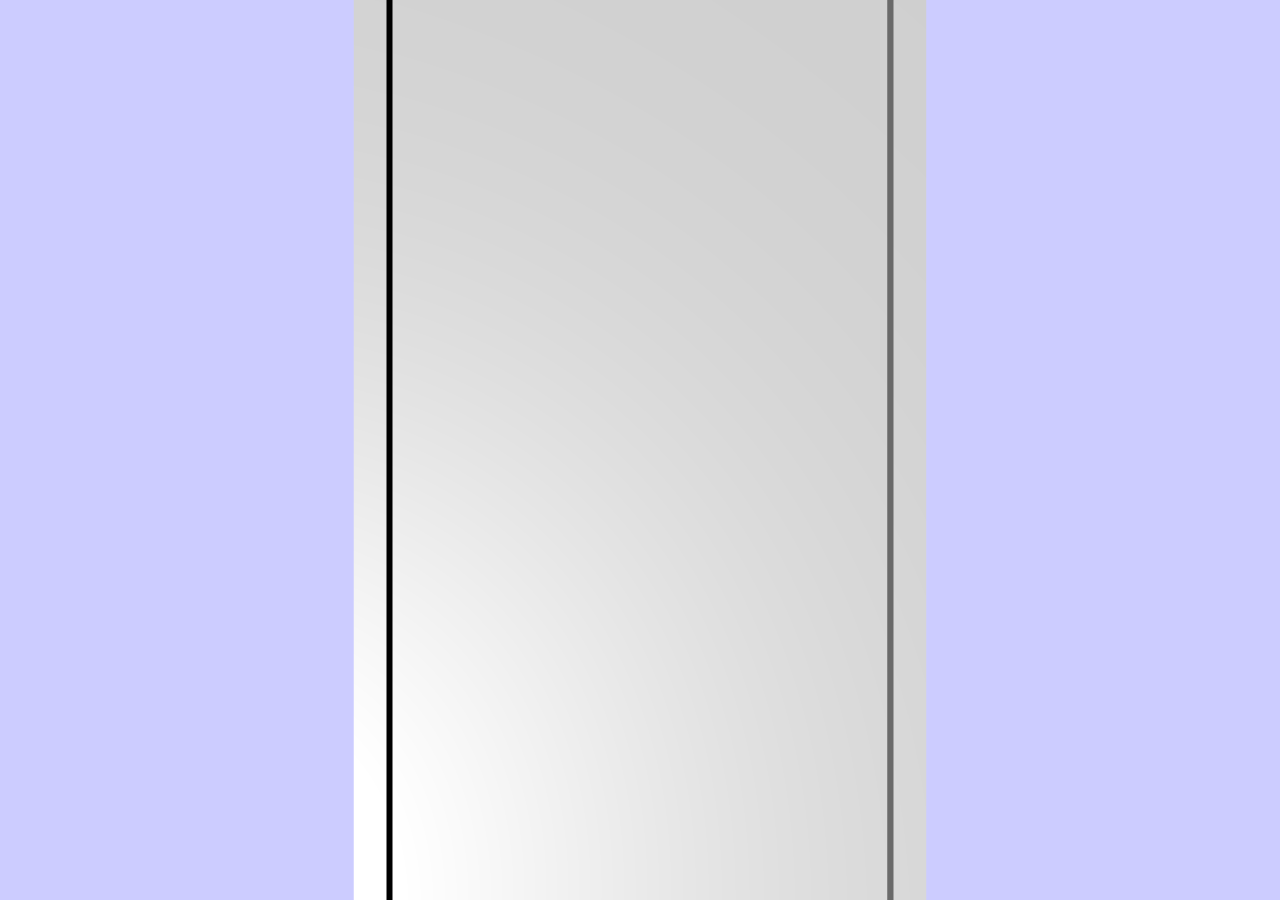
==== testobject.html @ 7dd8d292 "commits" ====
<!doctype html>
<html lang="en">
<head>
    <title>Treehouse Logo in three.js</title>
    <meta charset="utf-8">
</head>
<body style="margin: 0;">

<script src="js/three.js"></script>
<script src="js/OrbitControls.js"></script>
<script src="js/loaders/OBJLoader.js"></script>
<script src="js/Ball.js"></script>
<script src="js/Scene.js"></script>

<script>

    // Set up the scene, camera, and renderer as global variables.
    var scene, camera, renderer;

    init();
    animate();

    // Sets up the scene.
    function init() {

        // Create the scene and set the scene size.
        scene = new THREE.Scene();
        var WIDTH = window.innerWidth;
        var HEIGHT = window.innerHeight;

        // Create a renderer and add it to the DOM.
        renderer = new THREE.WebGLRenderer({antialias:true});
        renderer.setClearColor(0xCCCCFF, 1);
        renderer.setSize(WIDTH, HEIGHT);
        document.body.appendChild(renderer.domElement);

        // Create a camera, zoom it out from the model a bit, and add it to the scene.
        camera = new THREE.PerspectiveCamera(45, WIDTH / HEIGHT, 0.1, 20000);
        camera.position.set(0,6,0);
        scene.add(camera);

        // Create an event listener that resizes the renderer with the browser window.
        window.addEventListener('resize', function() {
            var WIDTH = window.innerWidth,
                HEIGHT = window.innerHeight;
            renderer.setSize(WIDTH, HEIGHT);
            camera.aspect = WIDTH / HEIGHT;
            camera.updateProjectionMatrix();
        });


        // Create a light, set its position, and add it to the scene.
        var light = new THREE.PointLight(0xffffff);
        light.position.set(-100,200,100);
        scene.add(light);

        // Load in the mesh and add it to the scene.
        /*var lakenTexture = new THREE.ImageUtils.loadTexture("textures/laken.png");
        var lakenMaterial = new THREE.MeshLambertMaterial({
            map: lakenTexture,
            side: THREE.DoubleSide
        });

        var lakenGeometry = new THREE.BoxGeometry(10.0, 0.01, 25.0);

        var lakenMesh = new THREE.Mesh(lakenGeometry, lakenMaterial);

        scene.add(lakenMesh); */

        // Add OrbitControls so that we can pan around with the mouse.
        controls = new THREE.OrbitControls(camera, renderer.domElement);


        //keu
        var shinyWhiteMaterial = new THREE.MeshPhongMaterial({color: 0xFFFFFF});
        var keuGeometry = new THREE.CylinderGeometry(0.1, 0.2, 8, 32, 32 );
        var keuMesh = new THREE.Mesh(keuGeometry, shinyWhiteMaterial);

        keuMesh.visible = false;

        scene.add(keuMesh);

        var loader = new THREE.OBJLoader();

        // load a resource
        loader.load(
            // resource URL
            'obj/pooltable.obj',
            // Function when resource is loaded
            function ( object ) {

                scene.add( object );
            }
        );

        this.balls = [
            new Ball(0, -13.5 / 2),

            new Ball(0, 4 + 2.75, 0.3075),

            new Ball(-0.32, 4.6 + 2.75, 0.3075),
            new Ball(0.32, 4.6 + 2.75, 0.3075),

            new Ball(0, 5.2 + 2.75, 0.3075),
            new Ball(0.64, 5.2 + 2.75, 0.3075),
            new Ball(-0.64, 5.2 + 2.75, 0.3075),

            new Ball(0.32, 5.8 + 2.75, 0.3075),
            new Ball(-0.32, 5.8 + 2.75, 0.3075),
            new Ball(0.96, 5.8 + 2.75, 0.3075),
            new Ball(-0.96, 5.8 + 2.75, 0.3075),

            new Ball(0, 6.4 + 2.75, 0.3075),
            new Ball(0.64, 6.4 + 2.75, 0.3075),
            new Ball(-0.64, 6.4 + 2.75, 0.3075),
            new Ball(1.28, 6.4 + 2.75, 0.3075),
            new Ball(-1.28, 6.4 + 2.75, 0.3075)
        ];
        scene.add(this.balls);





    }



    // Renders the scene and updates the render as needed.
    function animate() {

        // Read more about requestAnimationFrame at http://www.paulirish.com/2011/requestanimationframe-for-smart-animating/
        requestAnimationFrame(animate);

        // Render the scene.
        renderer.render(scene, camera);
        controls.update();

    }

</script>

</body>
</html>
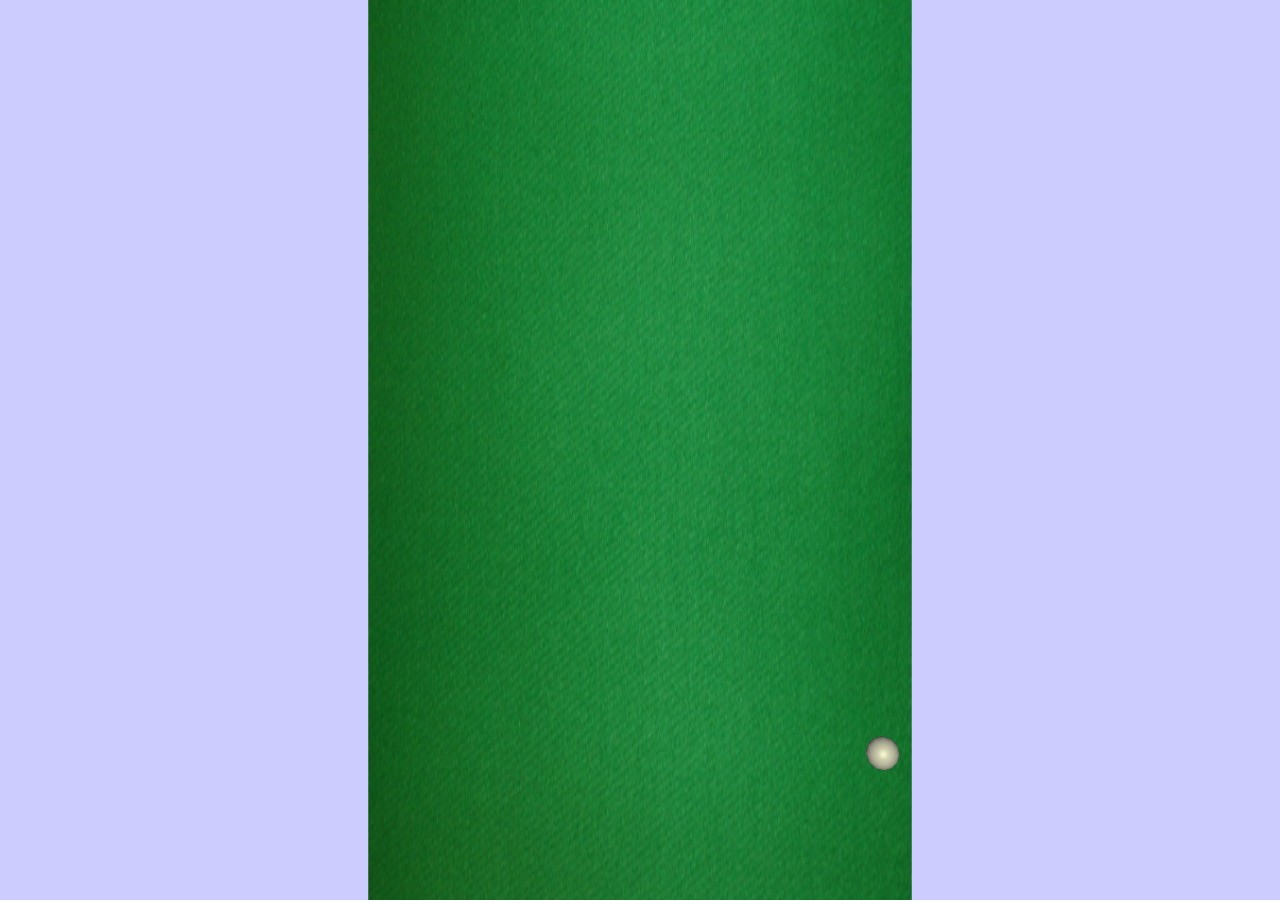
==== commit f53a5f8e: "Basic ball movement and some Ball.js cleanup" ====
--- a/testobject.html
+++ b/testobject.html
@@ -10,7 +10,6 @@
 <script src="js/OrbitControls.js"></script>
 <script src="js/loaders/OBJLoader.js"></script>
 <script src="js/Ball.js"></script>
-<script src="js/Scene.js"></script>
 
 <script>
 
@@ -48,80 +47,37 @@
             camera.updateProjectionMatrix();
         });
 
+        // Create a light, set its position, and add it to the scene.
+        var pLight = new THREE.PointLight(0x909070);
+        pLight.position.set(0,10,0);
 
-        // Create a light, set its position, and add it to the scene.
-        var light = new THREE.PointLight(0xffffff);
-        light.position.set(-100,200,100);
-        scene.add(light);
+        var aLight = new THREE.AmbientLight(0x404040);
+        aLight.position.set(0,0,0);
+        scene.add(pLight, aLight);
 
         // Load in the mesh and add it to the scene.
-        /*var lakenTexture = new THREE.ImageUtils.loadTexture("textures/laken.png");
+        var lakenTexture = new THREE.ImageUtils.loadTexture("textures/laken.png");
         var lakenMaterial = new THREE.MeshLambertMaterial({
             map: lakenTexture,
             side: THREE.DoubleSide
         });
 
-        var lakenGeometry = new THREE.BoxGeometry(10.0, 0.01, 25.0);
+        var lakenGeometry = new THREE.BoxGeometry(3, 0.01, 6);
 
         var lakenMesh = new THREE.Mesh(lakenGeometry, lakenMaterial);
 
-        scene.add(lakenMesh); */
+        scene.add(lakenMesh);
 
         // Add OrbitControls so that we can pan around with the mouse.
         controls = new THREE.OrbitControls(camera, renderer.domElement);
 
-
-        //keu
-        var shinyWhiteMaterial = new THREE.MeshPhongMaterial({color: 0xFFFFFF});
-        var keuGeometry = new THREE.CylinderGeometry(0.1, 0.2, 8, 32, 32 );
-        var keuMesh = new THREE.Mesh(keuGeometry, shinyWhiteMaterial);
-
-        keuMesh.visible = false;
-
-        scene.add(keuMesh);
-
         var loader = new THREE.OBJLoader();
 
-        // load a resource
-        loader.load(
-            // resource URL
-            'obj/pooltable.obj',
-            // Function when resource is loaded
-            function ( object ) {
+        this.balls = [new Ball(0, 0)];
+        scene.add(this);
 
-                scene.add( object );
-            }
-        );
-
-        this.balls = [
-            new Ball(0, -13.5 / 2),
-
-            new Ball(0, 4 + 2.75, 0.3075),
-
-            new Ball(-0.32, 4.6 + 2.75, 0.3075),
-            new Ball(0.32, 4.6 + 2.75, 0.3075),
-
-            new Ball(0, 5.2 + 2.75, 0.3075),
-            new Ball(0.64, 5.2 + 2.75, 0.3075),
-            new Ball(-0.64, 5.2 + 2.75, 0.3075),
-
-            new Ball(0.32, 5.8 + 2.75, 0.3075),
-            new Ball(-0.32, 5.8 + 2.75, 0.3075),
-            new Ball(0.96, 5.8 + 2.75, 0.3075),
-            new Ball(-0.96, 5.8 + 2.75, 0.3075),
-
-            new Ball(0, 6.4 + 2.75, 0.3075),
-            new Ball(0.64, 6.4 + 2.75, 0.3075),
-            new Ball(-0.64, 6.4 + 2.75, 0.3075),
-            new Ball(1.28, 6.4 + 2.75, 0.3075),
-            new Ball(-1.28, 6.4 + 2.75, 0.3075)
-        ];
-        scene.add(this.balls);
-
-
-
-
-
+        this.test = 1.0;
+        this.test2 = 1.0;
     }
 
 
@@ -131,6 +87,21 @@
 
         // Read more about requestAnimationFrame at http://www.paulirish.com/2011/requestanimationframe-for-smart-animating/
         requestAnimationFrame(animate);
+
+        if (balls[0].position.z >= 2.8)
+            test = -1.0;
+
+        if (balls[0].position.z <= -2.8)
+            test = 1.0;
+
+        if (balls[0].position.x >= 1.4)
+            test2 = -1.0;
+
+        if (balls[0].position.x <= -1.4)
+            test2 = 1.0;
+
+        balls[0].position.z += 0.05 * test;
+        balls[0].position.x += 0.04 * test2;
 
         // Render the scene.
         renderer.render(scene, camera);
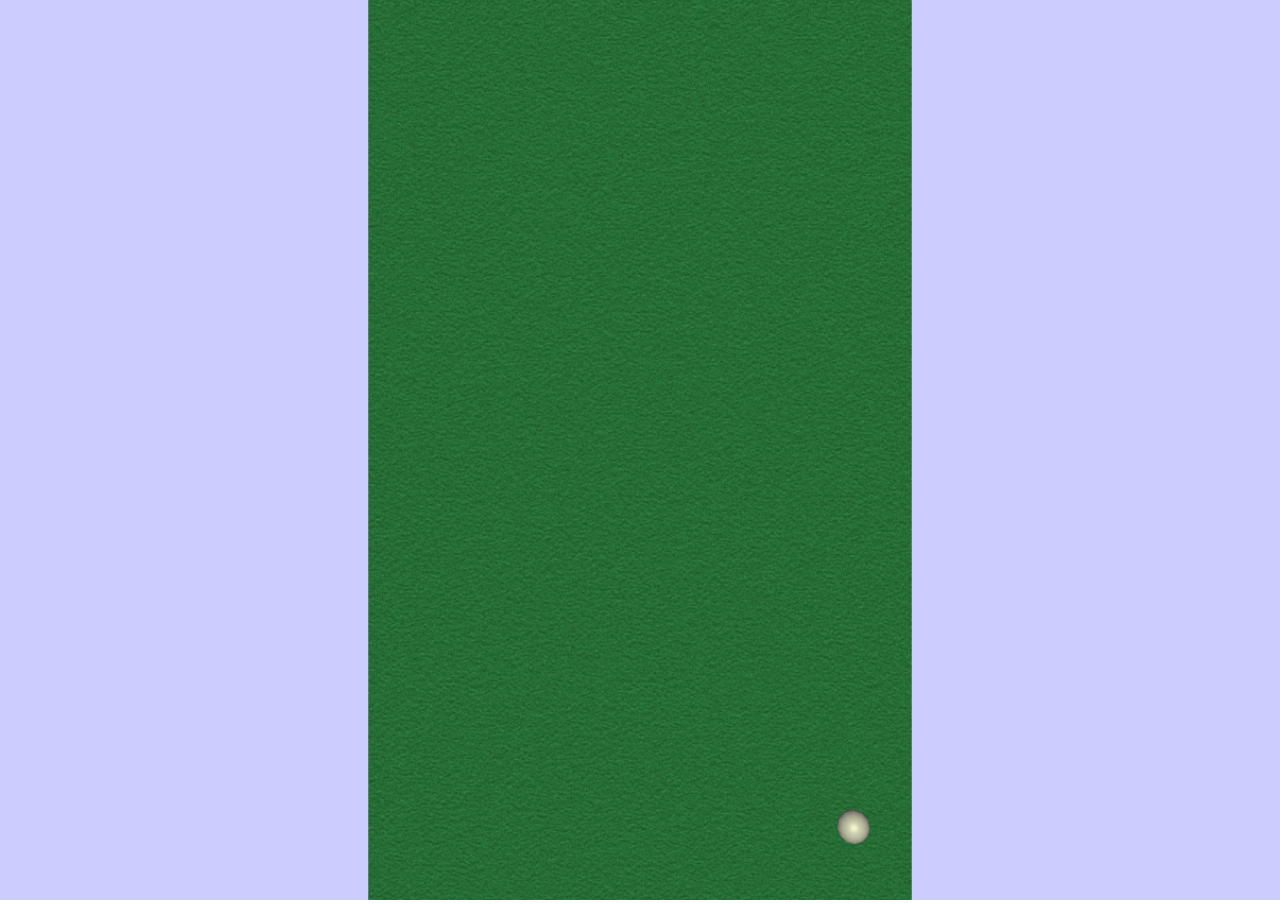
==== commit e1872598: "new cloth texture" ====
--- a/testobject.html
+++ b/testobject.html
@@ -1,16 +1,17 @@
 <!doctype html>
 <html lang="en">
 <head>
-    <title>Treehouse Logo in three.js</title>
+    <title>Pooltafel</title>
     <meta charset="utf-8">
+
+    <style>html, body {margin: 0; height: 100%; overflow: hidden}</style>
+    
+    <script src="js/three.js"></script>
+    <script src="js/OrbitControls.js"></script>
+    <script src="js/loaders/OBJLoader.js"></script>
+    <script src="js/Ball.js"></script>
 </head>
-<body style="margin: 0;">
-
-<script src="js/three.js"></script>
-<script src="js/OrbitControls.js"></script>
-<script src="js/loaders/OBJLoader.js"></script>
-<script src="js/Ball.js"></script>
-
+<body>
 <script>
 
     // Set up the scene, camera, and renderer as global variables.
@@ -57,10 +58,7 @@
 
         // Load in the mesh and add it to the scene.
         var lakenTexture = new THREE.ImageUtils.loadTexture("textures/laken.png");
-        var lakenMaterial = new THREE.MeshLambertMaterial({
-            map: lakenTexture,
-            side: THREE.DoubleSide
-        });
+        var lakenMaterial = new THREE.MeshLambertMaterial( {map: lakenTexture} );
 
         var lakenGeometry = new THREE.BoxGeometry(3, 0.01, 6);
 
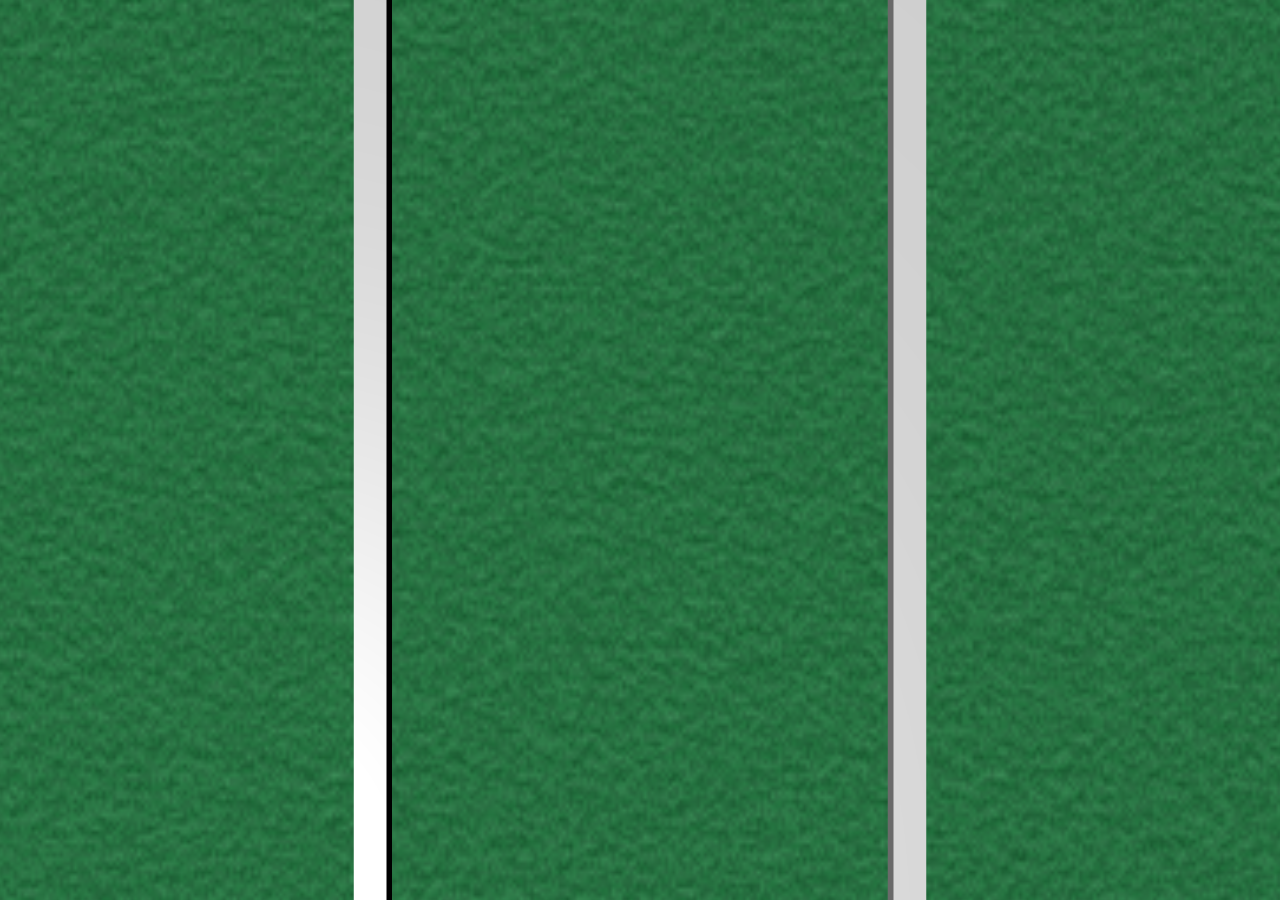
==== commit d39d3a63: "Koekkoek" ====
--- a/testobject.html
+++ b/testobject.html
@@ -1,17 +1,17 @@
 <!doctype html>
 <html lang="en">
 <head>
-    <title>Pooltafel</title>
+    <title>Treehouse Logo in three.js</title>
     <meta charset="utf-8">
+</head>
+<body style="margin: 0;">
 
-    <style>html, body {margin: 0; height: 100%; overflow: hidden}</style>
-    
-    <script src="js/three.js"></script>
-    <script src="js/OrbitControls.js"></script>
-    <script src="js/loaders/OBJLoader.js"></script>
-    <script src="js/Ball.js"></script>
-</head>
-<body>
+<script src="js/three.js"></script>
+<script src="js/OrbitControls.js"></script>
+<script src="js/loaders/OBJLoader.js"></script>
+<script src="js/Ball.js"></script>
+<script src="js/Scene.js"></script>
+
 <script>
 
     // Set up the scene, camera, and renderer as global variables.
@@ -48,34 +48,90 @@
             camera.updateProjectionMatrix();
         });
 
+
         // Create a light, set its position, and add it to the scene.
-        var pLight = new THREE.PointLight(0x909070);
-        pLight.position.set(0,10,0);
-
-        var aLight = new THREE.AmbientLight(0x404040);
-        aLight.position.set(0,0,0);
-        scene.add(pLight, aLight);
+        var light = new THREE.PointLight(0xffffff);
+        light.position.set(-100,200,100);
+        scene.add(light);
 
         // Load in the mesh and add it to the scene.
+        /*var lakenTexture = new THREE.ImageUtils.loadTexture("textures/laken.png");
+        var lakenMaterial = new THREE.MeshLambertMaterial({
+            map: lakenTexture,
+            side: THREE.DoubleSide
+        });
+
+        var lakenGeometry = new THREE.BoxGeometry(10.0, 0.01, 25.0);
+
+        var lakenMesh = new THREE.Mesh(lakenGeometry, lakenMaterial);
+
+        scene.add(lakenMesh); */
+
+        // Add OrbitControls so that we can pan around with the mouse.
+        controls = new THREE.OrbitControls(camera, renderer.domElement);
+
+
+        //keu
+        var shinyWhiteMaterial = new THREE.MeshPhongMaterial({color: 0xFFFFFF});
+        var keuGeometry = new THREE.CylinderGeometry(0.1, 0.2, 8, 32, 32 );
+        var keuMesh = new THREE.Mesh(keuGeometry, shinyWhiteMaterial);
+
+        keuMesh.visible = false;
+
+        scene.add(keuMesh);
+
+        var loader = new THREE.OBJLoader();
+
+        // load a resource
+        loader.load(
+            // resource URL
+            'obj/pooltable.obj',
+            // Function when resource is loaded
+            function ( object ) {
+
+                scene.add( object );
+            }
+        );
+
+        this.balls = [
+            new Ball(0, -13.5 / 2),
+
+            new Ball(0, 4 + 2.75, 0.3075),
+
+            new Ball(-0.32, 4.6 + 2.75, 0.3075),
+            new Ball(0.32, 4.6 + 2.75, 0.3075),
+
+            new Ball(0, 5.2 + 2.75, 0.3075),
+            new Ball(0.64, 5.2 + 2.75, 0.3075),
+            new Ball(-0.64, 5.2 + 2.75, 0.3075),
+
+            new Ball(0.32, 5.8 + 2.75, 0.3075),
+            new Ball(-0.32, 5.8 + 2.75, 0.3075),
+            new Ball(0.96, 5.8 + 2.75, 0.3075),
+            new Ball(-0.96, 5.8 + 2.75, 0.3075),
+
+            new Ball(0, 6.4 + 2.75, 0.3075),
+            new Ball(0.64, 6.4 + 2.75, 0.3075),
+            new Ball(-0.64, 6.4 + 2.75, 0.3075),
+            new Ball(1.28, 6.4 + 2.75, 0.3075),
+            new Ball(-1.28, 6.4 + 2.75, 0.3075)
+        ];
+        scene.add(this.balls);
+
         var lakenTexture = new THREE.ImageUtils.loadTexture("textures/laken.png");
-        var lakenMaterial = new THREE.MeshLambertMaterial( {map: lakenTexture} );
+        var lakenMaterial = new THREE.MeshLambertMaterial({
+            map: lakenTexture,
+            side: THREE.DoubleSide
+        });
 
-        var lakenGeometry = new THREE.BoxGeometry(3, 0.01, 6);
+        var lakenGeometry = new THREE.BoxGeometry(10.0, 0.01, 25.0);
 
         var lakenMesh = new THREE.Mesh(lakenGeometry, lakenMaterial);
 
         scene.add(lakenMesh);
 
-        // Add OrbitControls so that we can pan around with the mouse.
-        controls = new THREE.OrbitControls(camera, renderer.domElement);
 
-        var loader = new THREE.OBJLoader();
 
-        this.balls = [new Ball(0, 0)];
-        scene.add(this);
-
-        this.test = 1.0;
-        this.test2 = 1.0;
     }
 
 
@@ -85,21 +141,6 @@
 
         // Read more about requestAnimationFrame at http://www.paulirish.com/2011/requestanimationframe-for-smart-animating/
         requestAnimationFrame(animate);
-
-        if (balls[0].position.z >= 2.8)
-            test = -1.0;
-
-        if (balls[0].position.z <= -2.8)
-            test = 1.0;
-
-        if (balls[0].position.x >= 1.4)
-            test2 = -1.0;
-
-        if (balls[0].position.x <= -1.4)
-            test2 = 1.0;
-
-        balls[0].position.z += 0.05 * test;
-        balls[0].position.x += 0.04 * test2;
 
         // Render the scene.
         renderer.render(scene, camera);
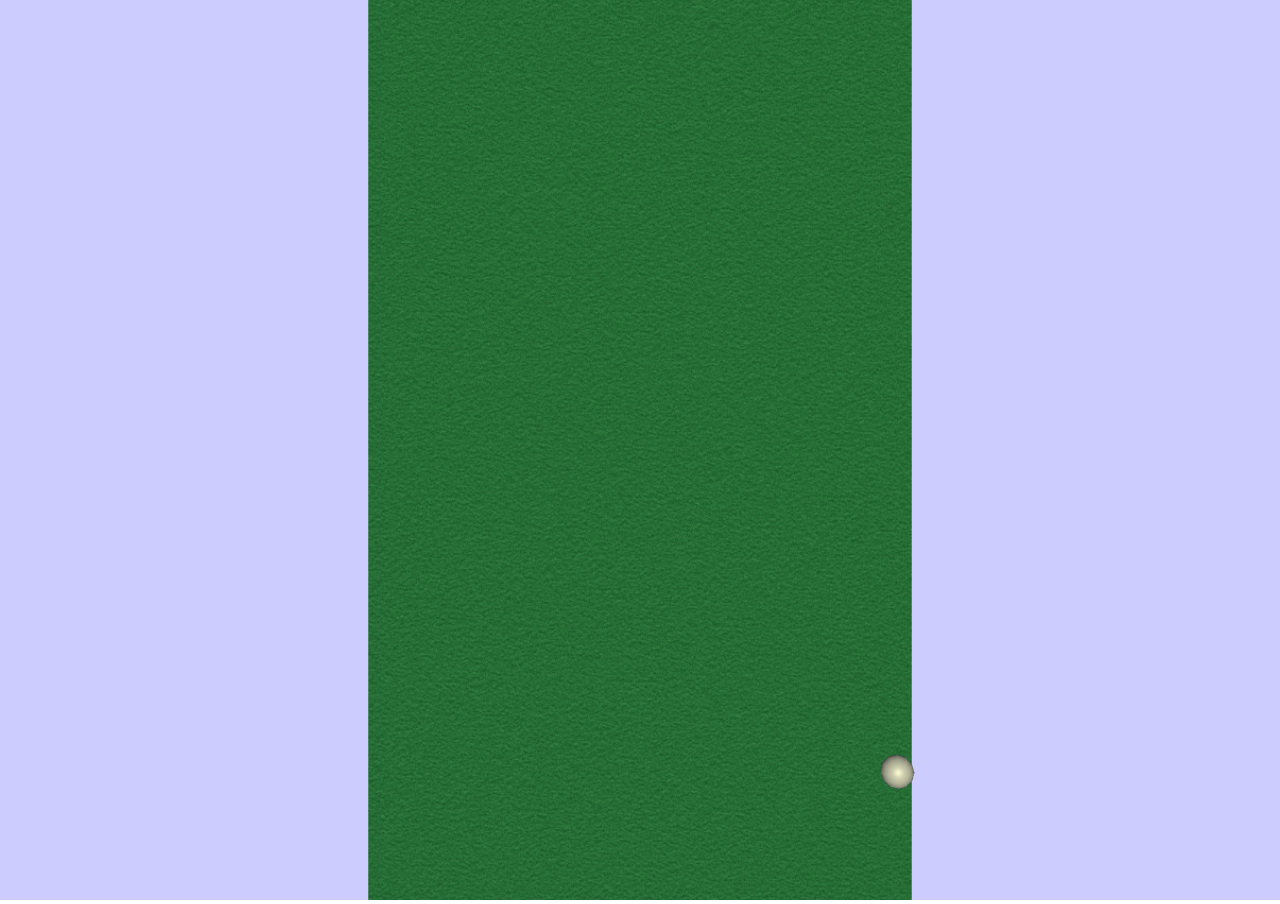
==== commit 9b77e9a6: "commit" ====
--- a/testobject.html
+++ b/testobject.html
@@ -1,17 +1,17 @@
 <!doctype html>
 <html lang="en">
 <head>
-    <title>Treehouse Logo in three.js</title>
+    <title>Pooltafel</title>
     <meta charset="utf-8">
+
+    <style>html, body {margin: 0; height: 100%; overflow: hidden}</style>
+    
+    <script src="js/three.js"></script>
+    <script src="js/OrbitControls.js"></script>
+    <script src="js/loaders/OBJLoader.js"></script>
+    <script src="js/Ball.js"></script>
 </head>
-<body style="margin: 0;">
-
-<script src="js/three.js"></script>
-<script src="js/OrbitControls.js"></script>
-<script src="js/loaders/OBJLoader.js"></script>
-<script src="js/Ball.js"></script>
-<script src="js/Scene.js"></script>
-
+<body>
 <script>
 
     // Set up the scene, camera, and renderer as global variables.
@@ -48,90 +48,34 @@
             camera.updateProjectionMatrix();
         });
 
+        // Create a light, set its position, and add it to the scene.
+        var pLight = new THREE.PointLight(0x909070);
+        pLight.position.set(0,10,0);
 
-        // Create a light, set its position, and add it to the scene.
-        var light = new THREE.PointLight(0xffffff);
-        light.position.set(-100,200,100);
-        scene.add(light);
+        var aLight = new THREE.AmbientLight(0x404040);
+        aLight.position.set(0,0,0);
+        scene.add(pLight, aLight);
 
         // Load in the mesh and add it to the scene.
-        /*var lakenTexture = new THREE.ImageUtils.loadTexture("textures/laken.png");
-        var lakenMaterial = new THREE.MeshLambertMaterial({
-            map: lakenTexture,
-            side: THREE.DoubleSide
-        });
+        var lakenTexture = new THREE.ImageUtils.loadTexture("textures/laken.png");
+        var lakenMaterial = new THREE.MeshLambertMaterial( {map: lakenTexture} );
 
-        var lakenGeometry = new THREE.BoxGeometry(10.0, 0.01, 25.0);
-
-        var lakenMesh = new THREE.Mesh(lakenGeometry, lakenMaterial);
-
-        scene.add(lakenMesh); */
-
-        // Add OrbitControls so that we can pan around with the mouse.
-        controls = new THREE.OrbitControls(camera, renderer.domElement);
-
-
-        //keu
-        var shinyWhiteMaterial = new THREE.MeshPhongMaterial({color: 0xFFFFFF});
-        var keuGeometry = new THREE.CylinderGeometry(0.1, 0.2, 8, 32, 32 );
-        var keuMesh = new THREE.Mesh(keuGeometry, shinyWhiteMaterial);
-
-        keuMesh.visible = false;
-
-        scene.add(keuMesh);
-
-        var loader = new THREE.OBJLoader();
-
-        // load a resource
-        loader.load(
-            // resource URL
-            'obj/pooltable.obj',
-            // Function when resource is loaded
-            function ( object ) {
-
-                scene.add( object );
-            }
-        );
-
-        this.balls = [
-            new Ball(0, -13.5 / 2),
-
-            new Ball(0, 4 + 2.75, 0.3075),
-
-            new Ball(-0.32, 4.6 + 2.75, 0.3075),
-            new Ball(0.32, 4.6 + 2.75, 0.3075),
-
-            new Ball(0, 5.2 + 2.75, 0.3075),
-            new Ball(0.64, 5.2 + 2.75, 0.3075),
-            new Ball(-0.64, 5.2 + 2.75, 0.3075),
-
-            new Ball(0.32, 5.8 + 2.75, 0.3075),
-            new Ball(-0.32, 5.8 + 2.75, 0.3075),
-            new Ball(0.96, 5.8 + 2.75, 0.3075),
-            new Ball(-0.96, 5.8 + 2.75, 0.3075),
-
-            new Ball(0, 6.4 + 2.75, 0.3075),
-            new Ball(0.64, 6.4 + 2.75, 0.3075),
-            new Ball(-0.64, 6.4 + 2.75, 0.3075),
-            new Ball(1.28, 6.4 + 2.75, 0.3075),
-            new Ball(-1.28, 6.4 + 2.75, 0.3075)
-        ];
-        scene.add(this.balls);
-
-        var lakenTexture = new THREE.ImageUtils.loadTexture("textures/laken.png");
-        var lakenMaterial = new THREE.MeshLambertMaterial({
-            map: lakenTexture,
-            side: THREE.DoubleSide
-        });
-
-        var lakenGeometry = new THREE.BoxGeometry(10.0, 0.01, 25.0);
+        var lakenGeometry = new THREE.BoxGeometry(3, 0.01, 6);
 
         var lakenMesh = new THREE.Mesh(lakenGeometry, lakenMaterial);
 
         scene.add(lakenMesh);
 
+        // Add OrbitControls so that we can pan around with the mouse.
+        controls = new THREE.OrbitControls(camera, renderer.domElement);
 
+        var loader = new THREE.OBJLoader();
 
+        this.balls = [new Ball(0, 0)];
+        scene.add(this);
+
+        this.test = 1.0;
+        this.test2 = 1.0;
     }
 
 
@@ -141,6 +85,21 @@
 
         // Read more about requestAnimationFrame at http://www.paulirish.com/2011/requestanimationframe-for-smart-animating/
         requestAnimationFrame(animate);
+
+        if (balls[0].position.z >= 2.8)
+            test = -1.0;
+
+        if (balls[0].position.z <= -2.8)
+            test = 1.0;
+
+        if (balls[0].position.x >= 1.4)
+            test2 = -1.0;
+
+        if (balls[0].position.x <= -1.4)
+            test2 = 1.0;
+
+        balls[0].position.z += 0.05 * test;
+        balls[0].position.x += 0.04 * test2;
 
         // Render the scene.
         renderer.render(scene, camera);
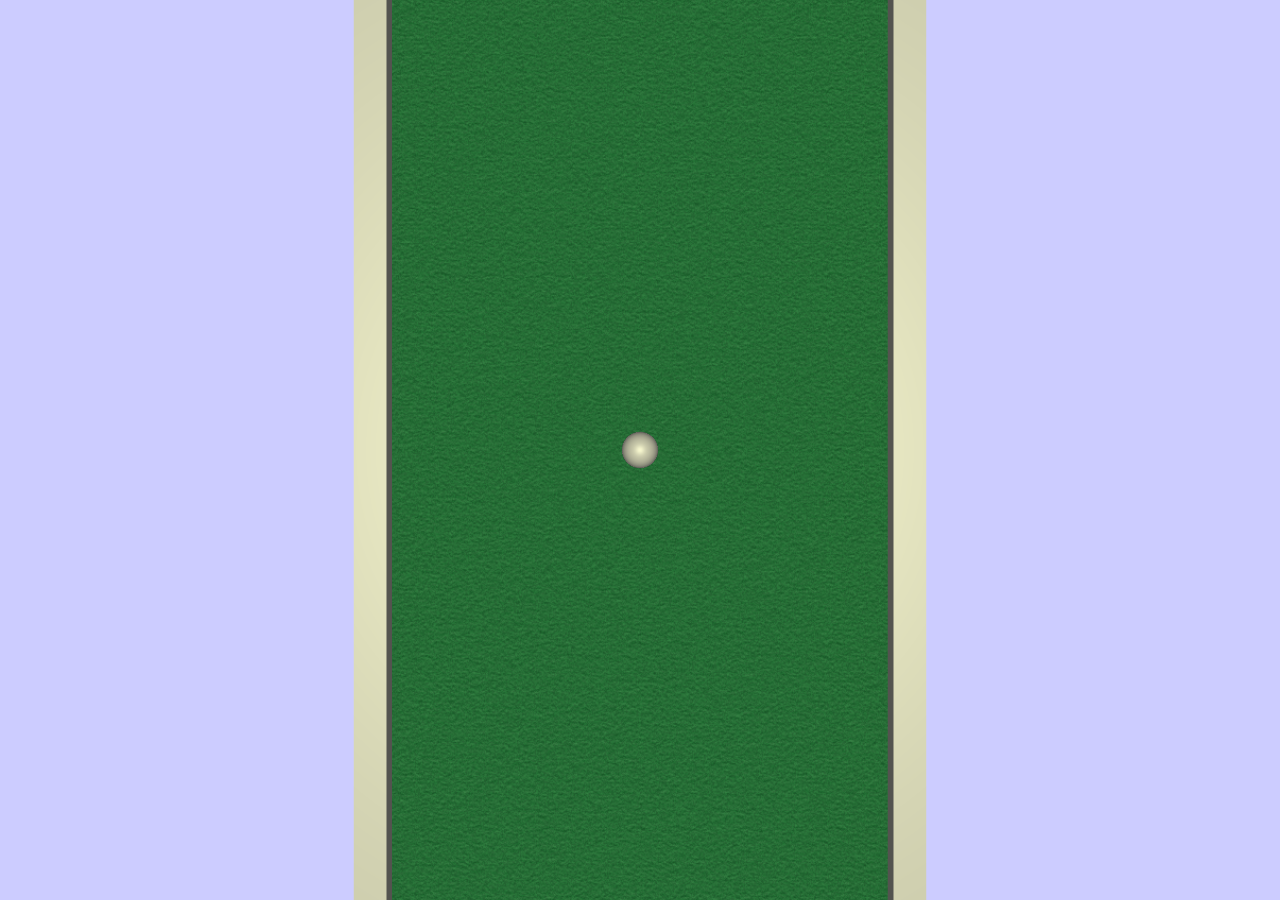
==== commit 5398f7a1: "Revert "commits"" ====
--- a/testobject.html
+++ b/testobject.html
@@ -3,6 +3,8 @@
 <head>
     <title>Pooltafel</title>
     <meta charset="utf-8">
+</head>
+<body>
 
     <style>html, body {margin: 0; height: 100%; overflow: hidden}</style>
     
@@ -69,9 +71,59 @@
         // Add OrbitControls so that we can pan around with the mouse.
         controls = new THREE.OrbitControls(camera, renderer.domElement);
 
+        //poolball
+        var shinyWhiteMaterial = new THREE.MeshPhongMaterial({color: 0xFFFFFF});
+        var sphereGeometry = new THREE.SphereGeometry(0.10, 32, 32);
+        var sphereMeshW = new THREE.Mesh(sphereGeometry, shinyWhiteMaterial);
+        sphereGeometry.translate(0, 0.0375, 0);
+
+
+        scene.add(sphereMeshW);
+
+
+        //keu
+        var keuGeometry = new THREE.CylinderGeometry(0.1, 0.2, 8, 32, 32 );
+        var keuMesh = new THREE.Mesh(keuGeometry, shinyWhiteMaterial);
+
+        keuMesh.visible = false;
+
+        scene.add(keuMesh);
+
         var loader = new THREE.OBJLoader();
 
-        this.balls = [new Ball(0, 0)];
+        // load a resource
+        loader.load(
+            // resource URL
+            'obj/pooltable.obj',
+            // Function when resource is loaded
+            function ( object ) {
+                scene.add( object );
+            }
+        );
+
+        this.balls = [
+            new Ball(0, -13.5 / 2),
+
+            new Ball(0, 4 + 2.75, 0.3075),
+
+            new Ball(-0.32, 4.6 + 2.75, 0.3075),
+            new Ball(0.32, 4.6 + 2.75, 0.3075),
+
+            new Ball(0, 5.2 + 2.75, 0.3075),
+            new Ball(0.64, 5.2 + 2.75, 0.3075),
+            new Ball(-0.64, 5.2 + 2.75, 0.3075),
+
+            new Ball(0.32, 5.8 + 2.75, 0.3075),
+            new Ball(-0.32, 5.8 + 2.75, 0.3075),
+            new Ball(0.96, 5.8 + 2.75, 0.3075),
+            new Ball(-0.96, 5.8 + 2.75, 0.3075),
+
+            new Ball(0, 6.4 + 2.75, 0.3075),
+            new Ball(0.64, 6.4 + 2.75, 0.3075),
+            new Ball(-0.64, 6.4 + 2.75, 0.3075),
+            new Ball(1.28, 6.4 + 2.75, 0.3075),
+            new Ball(-1.28, 6.4 + 2.75, 0.3075)
+        ];
         scene.add(this);
 
         this.test = 1.0;
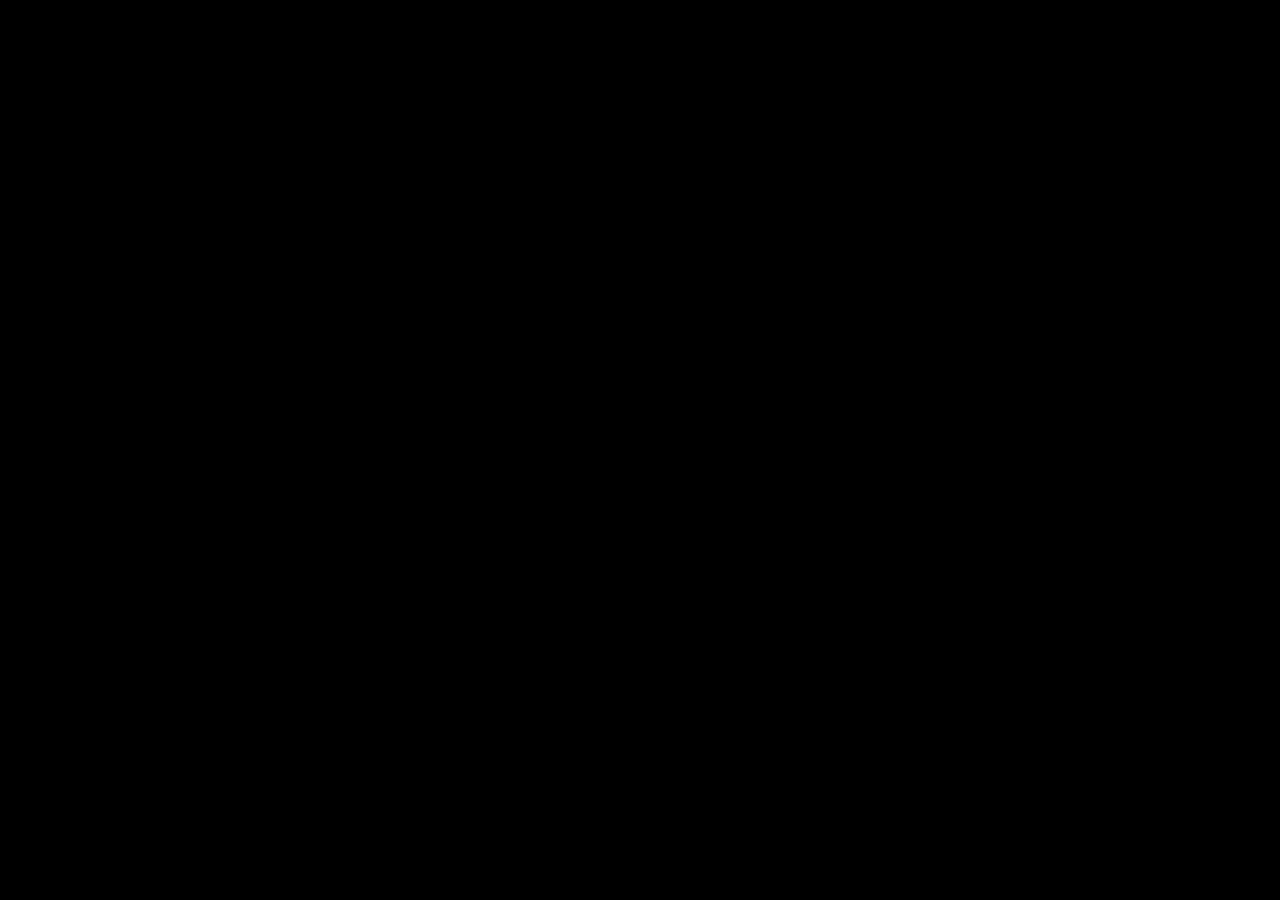
==== commit bf92dab0: "de code is helemaal stuk..." ====
--- a/testobject.html
+++ b/testobject.html
@@ -3,11 +3,9 @@
 <head>
     <title>Pooltafel</title>
     <meta charset="utf-8">
-</head>
-<body>
 
     <style>html, body {margin: 0; height: 100%; overflow: hidden}</style>
-    
+
     <script src="js/three.js"></script>
     <script src="js/OrbitControls.js"></script>
     <script src="js/loaders/OBJLoader.js"></script>
@@ -71,66 +69,11 @@
         // Add OrbitControls so that we can pan around with the mouse.
         controls = new THREE.OrbitControls(camera, renderer.domElement);
 
-        //poolball
-        var shinyWhiteMaterial = new THREE.MeshPhongMaterial({color: 0xFFFFFF});
-        var sphereGeometry = new THREE.SphereGeometry(0.10, 32, 32);
-        var sphereMeshW = new THREE.Mesh(sphereGeometry, shinyWhiteMaterial);
-        sphereGeometry.translate(0, 0.0375, 0);
-
-
-        scene.add(sphereMeshW);
-
-
-        //keu
-        var keuGeometry = new THREE.CylinderGeometry(0.1, 0.2, 8, 32, 32 );
-        var keuMesh = new THREE.Mesh(keuGeometry, shinyWhiteMaterial);
-
-        keuMesh.visible = false;
-
-        scene.add(keuMesh);
-
         var loader = new THREE.OBJLoader();
 
-        // load a resource
-        loader.load(
-            // resource URL
-            'obj/pooltable.obj',
-            // Function when resource is loaded
-            function ( object ) {
-                scene.add( object );
-            }
-        );
-
-        this.balls = [
-            new Ball(0, -13.5 / 2),
-
-            new Ball(0, 4 + 2.75, 0.3075),
-
-            new Ball(-0.32, 4.6 + 2.75, 0.3075),
-            new Ball(0.32, 4.6 + 2.75, 0.3075),
-
-            new Ball(0, 5.2 + 2.75, 0.3075),
-            new Ball(0.64, 5.2 + 2.75, 0.3075),
-            new Ball(-0.64, 5.2 + 2.75, 0.3075),
-
-            new Ball(0.32, 5.8 + 2.75, 0.3075),
-            new Ball(-0.32, 5.8 + 2.75, 0.3075),
-            new Ball(0.96, 5.8 + 2.75, 0.3075),
-            new Ball(-0.96, 5.8 + 2.75, 0.3075),
-
-            new Ball(0, 6.4 + 2.75, 0.3075),
-            new Ball(0.64, 6.4 + 2.75, 0.3075),
-            new Ball(-0.64, 6.4 + 2.75, 0.3075),
-            new Ball(1.28, 6.4 + 2.75, 0.3075),
-            new Ball(-1.28, 6.4 + 2.75, 0.3075)
-        ];
+        this.balls = [new Ball(1, 0.5), new Ball(-1, 0.5)];
         scene.add(this);
-
-        this.test = 1.0;
-        this.test2 = 1.0;
     }
-
-
 
     // Renders the scene and updates the render as needed.
     function animate() {
@@ -138,20 +81,10 @@
         // Read more about requestAnimationFrame at http://www.paulirish.com/2011/requestanimationframe-for-smart-animating/
         requestAnimationFrame(animate);
 
-        if (balls[0].position.z >= 2.8)
-            test = -1.0;
-
-        if (balls[0].position.z <= -2.8)
-            test = 1.0;
-
-        if (balls[0].position.x >= 1.4)
-            test2 = -1.0;
-
-        if (balls[0].position.x <= -1.4)
-            test2 = 1.0;
-
-        balls[0].position.z += 0.05 * test;
-        balls[0].position.x += 0.04 * test2;
+        for(let i = 0; i < balls.length; i++){
+            this.balls[i].collideBall();
+            this.balls[i].moveBall();
+        }
 
         // Render the scene.
         renderer.render(scene, camera);
@@ -162,4 +95,4 @@
 </script>
 
 </body>
-</html>+</html>
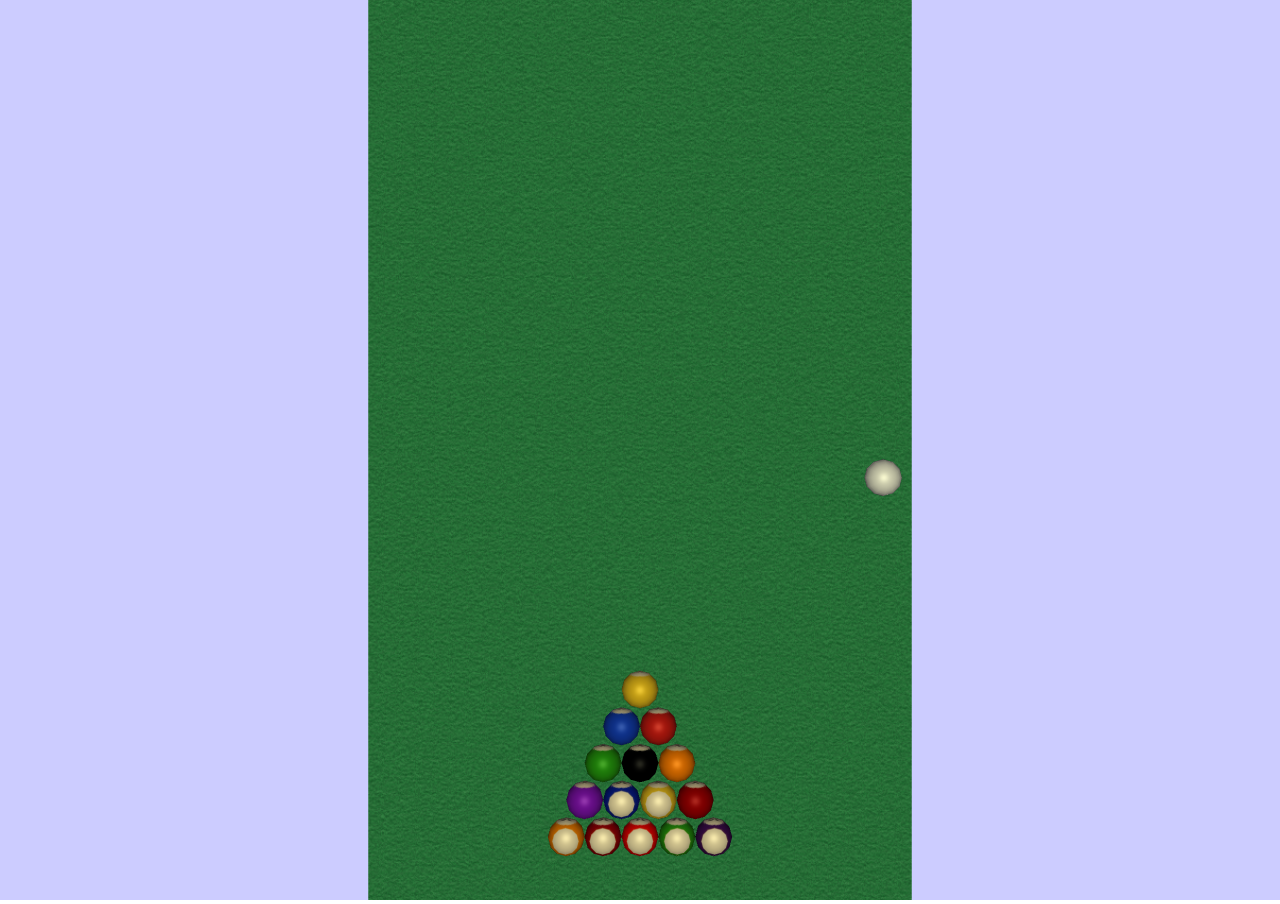
==== commit d458ba84: "Veel aanpassingen" ====
--- a/testobject.html
+++ b/testobject.html
@@ -3,15 +3,18 @@
 <head>
     <title>Pooltafel</title>
     <meta charset="utf-8">
+</head>
+<body>
 
     <style>html, body {margin: 0; height: 100%; overflow: hidden}</style>
-
+    
     <script src="js/three.js"></script>
     <script src="js/OrbitControls.js"></script>
     <script src="js/loaders/OBJLoader.js"></script>
     <script src="js/Ball.js"></script>
+    <script src="js/Game.js"></script>
 </head>
-<body>
+</body>
 <script>
 
     // Set up the scene, camera, and renderer as global variables.
@@ -69,11 +72,48 @@
         // Add OrbitControls so that we can pan around with the mouse.
         controls = new THREE.OrbitControls(camera, renderer.domElement);
 
-        var loader = new THREE.OBJLoader();
 
-        this.balls = [new Ball(1, 0.5), new Ball(-1, 0.5)];
-        scene.add(this);
+
+
+        let keuGeometry = new THREE.CylinderGeometry(0.025, 0.05, 4, 32, 32),
+            keuMaterial = new THREE.MeshStandardMaterial({ color: 0xfda43a }),
+            keuMesh = new THREE.Mesh(keuGeometry, keuMaterial);
+        keuGeometry.translate(0, -2, 2);
+
+        keuGeometry.rotateX(90);
+
+        scene.add(keuMesh);
+
+        this.balls = [
+            new Ball(0, -1.5, 0.10,0, false),
+
+            new Ball(0, 1.3, 0.10, 1, false),
+
+            new Ball(-0.10, 1.5, 0.10, 2, false),
+            new Ball(0.10, 1.5, 0.10, 3, false),
+
+            new Ball(0, 1.7, 0.10, 8, false),
+            new Ball(0.20, 1.7, 0.10, 5, false),
+            new Ball(-0.20, 1.7, 0.10, 6, false),
+
+            new Ball(0.30, 1.9, 0.10, 7, false),
+            new Ball(-0.30, 1.9, 0.10, 4, false),
+            new Ball(0.10, 1.9,0.10,  9, true),
+            new Ball(-0.10, 1.9, 0.10, 10, true),
+
+            new Ball(0, 2.1, 0.10, 11, true),
+            new Ball(0.40, 2.1, 0.10, 12, true),
+            new Ball(-0.40, 2.1, 0.10, 13, true),
+            new Ball(0.20, 2.1, 0.10, 14, true),
+            new Ball(-0.20, 2.1, 0.10, 15, true)
+        ];
+
+
+        this.test = 1.0;
+        this.test2 = 1.0;
     }
+
+
 
     // Renders the scene and updates the render as needed.
     function animate() {
@@ -81,10 +121,20 @@
         // Read more about requestAnimationFrame at http://www.paulirish.com/2011/requestanimationframe-for-smart-animating/
         requestAnimationFrame(animate);
 
-        for(let i = 0; i < balls.length; i++){
-            this.balls[i].collideBall();
-            this.balls[i].moveBall();
-        }
+        if (balls[0].position.z >= 2.8)
+            test = -1.0;
+
+        if (balls[0].position.z <= -2.8)
+            test = 1.0;
+
+        if (balls[0].position.x >= 1.4)
+            test2 = -1.0;
+
+        if (balls[0].position.x <= -1.4)
+            test2 = 1.0;
+
+        balls[0].position.z += 0.05 * test;
+        balls[0].position.x += 0.04 * test2;
 
         // Render the scene.
         renderer.render(scene, camera);
@@ -95,4 +145,4 @@
 </script>
 
 </body>
-</html>
+</html>